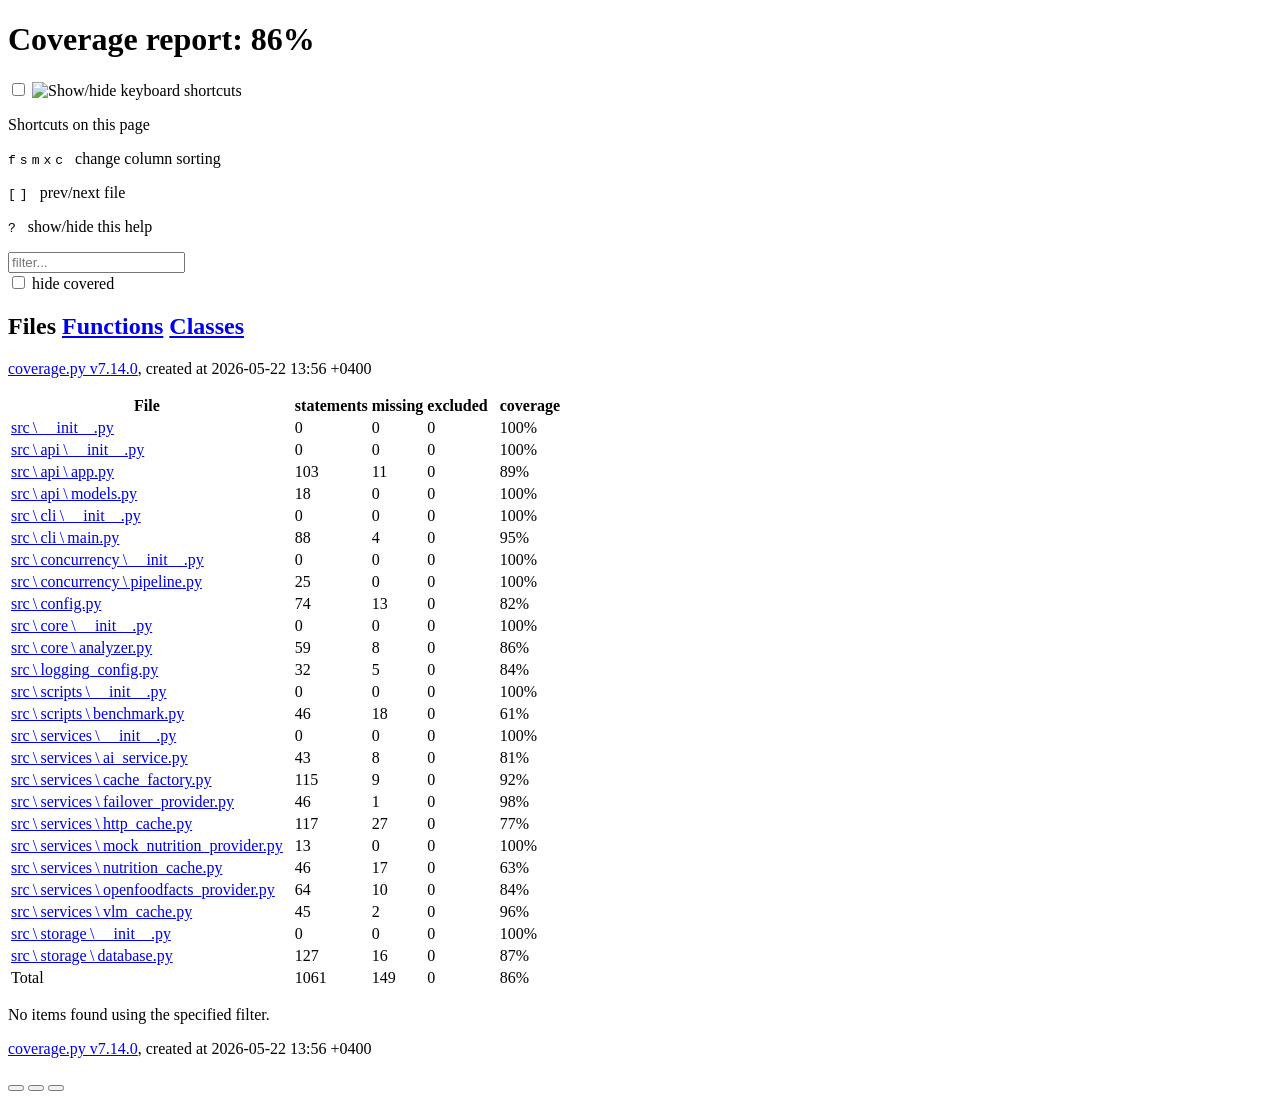
==== web/index.html @ 4e8f41d3 "add coverage report" ====
<!DOCTYPE html>
<html lang="en">
<head>
    <meta http-equiv="Content-Type" content="text/html; charset=utf-8">
    <title>Coverage report</title>
    <link rel="icon" sizes="32x32" href="favicon_32_cb_c827f16f.png">
    <link rel="stylesheet" href="style_cb_5c747636.css" type="text/css">
    <script src="coverage_html_cb_188fc9a4.js" defer></script>
</head>
<body class="indexfile">
<header>
    <div class="content">
        <h1>Coverage report:
            <span class="pc_cov">86%</span>
        </h1>
        <aside id="help_panel_wrapper">
            <input id="help_panel_state" type="checkbox">
            <label for="help_panel_state">
                <img id="keyboard_icon" src="keybd_closed_cb_900cfef5.png" alt="Show/hide keyboard shortcuts">
            </label>
            <div id="help_panel">
                <p class="legend">Shortcuts on this page</p>
                <div class="keyhelp">
                    <p>
                        <kbd>f</kbd>
                        <kbd>s</kbd>
                        <kbd>m</kbd>
                        <kbd>x</kbd>
                        <kbd>c</kbd>
                        &nbsp; change column sorting
                    </p>
                    <p>
                        <kbd>[</kbd>
                        <kbd>]</kbd>
                        &nbsp; prev/next file
                    </p>
                    <p>
                        <kbd>?</kbd> &nbsp; show/hide this help
                    </p>
                </div>
            </div>
        </aside>
        <form id="filter_container">
            <input id="filter" type="text" value="" placeholder="filter...">
            <div>
                <input id="hide100" type="checkbox" >
                <label for="hide100">hide covered</label>
            </div>
        </form>
        <h2>
                <a class="button current">Files</a>
                <a class="button" href="function_index.html">Functions</a>
                <a class="button" href="class_index.html">Classes</a>
        </h2>
        <p class="text">
            <a class="nav" href="https://coverage.readthedocs.io/en/7.14.0">coverage.py v7.14.0</a>,
            created at 2026-05-22 13:56 +0400
        </p>
    </div>
</header>
<main id="index">
    <table class="index" data-sortable>
        <thead>
            <tr class="tablehead" title="Click to sort">
                <th id="file" class="name" aria-sort="none" data-shortcut="f">File<span class="arrows"></span></th>
                <th class="spacer">&nbsp;</th>
                <th id="statements" aria-sort="none" data-default-sort-order="descending" data-shortcut="s">statements<span class="arrows"></span></th>
                <th id="missing" aria-sort="none" data-default-sort-order="descending" data-shortcut="m">missing<span class="arrows"></span></th>
                <th id="excluded" aria-sort="none" data-default-sort-order="descending" data-shortcut="x">excluded<span class="arrows"></span></th>
                <th class="spacer">&nbsp;</th>
                <th id="coverage" aria-sort="none" data-shortcut="c">coverage<span class="arrows"></span></th>
            </tr>
        </thead>
        <tbody>
            <tr class="region">
                <td class="name"><a href="z_145eef247bfb46b6___init___py.html">src&#8201;\&#8201;__init__.py</a></td>
                <td class="spacer">&nbsp;</td>
                <td>0</td>
                <td>0</td>
                <td>0</td>
                <td class="spacer">&nbsp;</td>
                <td data-ratio="0 0">100%</td>
            </tr>
            <tr class="region">
                <td class="name"><a href="z_04e2950766bc0f15___init___py.html">src&#8201;\&#8201;api&#8201;\&#8201;__init__.py</a></td>
                <td class="spacer">&nbsp;</td>
                <td>0</td>
                <td>0</td>
                <td>0</td>
                <td class="spacer">&nbsp;</td>
                <td data-ratio="0 0">100%</td>
            </tr>
            <tr class="region">
                <td class="name"><a href="z_04e2950766bc0f15_app_py.html">src&#8201;\&#8201;api&#8201;\&#8201;app.py</a></td>
                <td class="spacer">&nbsp;</td>
                <td>103</td>
                <td>11</td>
                <td>0</td>
                <td class="spacer">&nbsp;</td>
                <td data-ratio="92 103">89%</td>
            </tr>
            <tr class="region">
                <td class="name"><a href="z_04e2950766bc0f15_models_py.html">src&#8201;\&#8201;api&#8201;\&#8201;models.py</a></td>
                <td class="spacer">&nbsp;</td>
                <td>18</td>
                <td>0</td>
                <td>0</td>
                <td class="spacer">&nbsp;</td>
                <td data-ratio="18 18">100%</td>
            </tr>
            <tr class="region">
                <td class="name"><a href="z_7978cb613e5c7367___init___py.html">src&#8201;\&#8201;cli&#8201;\&#8201;__init__.py</a></td>
                <td class="spacer">&nbsp;</td>
                <td>0</td>
                <td>0</td>
                <td>0</td>
                <td class="spacer">&nbsp;</td>
                <td data-ratio="0 0">100%</td>
            </tr>
            <tr class="region">
                <td class="name"><a href="z_7978cb613e5c7367_main_py.html">src&#8201;\&#8201;cli&#8201;\&#8201;main.py</a></td>
                <td class="spacer">&nbsp;</td>
                <td>88</td>
                <td>4</td>
                <td>0</td>
                <td class="spacer">&nbsp;</td>
                <td data-ratio="84 88">95%</td>
            </tr>
            <tr class="region">
                <td class="name"><a href="z_fb70e08d2b0935b2___init___py.html">src&#8201;\&#8201;concurrency&#8201;\&#8201;__init__.py</a></td>
                <td class="spacer">&nbsp;</td>
                <td>0</td>
                <td>0</td>
                <td>0</td>
                <td class="spacer">&nbsp;</td>
                <td data-ratio="0 0">100%</td>
            </tr>
            <tr class="region">
                <td class="name"><a href="z_fb70e08d2b0935b2_pipeline_py.html">src&#8201;\&#8201;concurrency&#8201;\&#8201;pipeline.py</a></td>
                <td class="spacer">&nbsp;</td>
                <td>25</td>
                <td>0</td>
                <td>0</td>
                <td class="spacer">&nbsp;</td>
                <td data-ratio="25 25">100%</td>
            </tr>
            <tr class="region">
                <td class="name"><a href="z_145eef247bfb46b6_config_py.html">src&#8201;\&#8201;config.py</a></td>
                <td class="spacer">&nbsp;</td>
                <td>74</td>
                <td>13</td>
                <td>0</td>
                <td class="spacer">&nbsp;</td>
                <td data-ratio="61 74">82%</td>
            </tr>
            <tr class="region">
                <td class="name"><a href="z_ce21df766c911d41___init___py.html">src&#8201;\&#8201;core&#8201;\&#8201;__init__.py</a></td>
                <td class="spacer">&nbsp;</td>
                <td>0</td>
                <td>0</td>
                <td>0</td>
                <td class="spacer">&nbsp;</td>
                <td data-ratio="0 0">100%</td>
            </tr>
            <tr class="region">
                <td class="name"><a href="z_ce21df766c911d41_analyzer_py.html">src&#8201;\&#8201;core&#8201;\&#8201;analyzer.py</a></td>
                <td class="spacer">&nbsp;</td>
                <td>59</td>
                <td>8</td>
                <td>0</td>
                <td class="spacer">&nbsp;</td>
                <td data-ratio="51 59">86%</td>
            </tr>
            <tr class="region">
                <td class="name"><a href="z_145eef247bfb46b6_logging_config_py.html">src&#8201;\&#8201;logging_config.py</a></td>
                <td class="spacer">&nbsp;</td>
                <td>32</td>
                <td>5</td>
                <td>0</td>
                <td class="spacer">&nbsp;</td>
                <td data-ratio="27 32">84%</td>
            </tr>
            <tr class="region">
                <td class="name"><a href="z_fa000675cb663943___init___py.html">src&#8201;\&#8201;scripts&#8201;\&#8201;__init__.py</a></td>
                <td class="spacer">&nbsp;</td>
                <td>0</td>
                <td>0</td>
                <td>0</td>
                <td class="spacer">&nbsp;</td>
                <td data-ratio="0 0">100%</td>
            </tr>
            <tr class="region">
                <td class="name"><a href="z_fa000675cb663943_benchmark_py.html">src&#8201;\&#8201;scripts&#8201;\&#8201;benchmark.py</a></td>
                <td class="spacer">&nbsp;</td>
                <td>46</td>
                <td>18</td>
                <td>0</td>
                <td class="spacer">&nbsp;</td>
                <td data-ratio="28 46">61%</td>
            </tr>
            <tr class="region">
                <td class="name"><a href="z_33ea1954bbe60e2e___init___py.html">src&#8201;\&#8201;services&#8201;\&#8201;__init__.py</a></td>
                <td class="spacer">&nbsp;</td>
                <td>0</td>
                <td>0</td>
                <td>0</td>
                <td class="spacer">&nbsp;</td>
                <td data-ratio="0 0">100%</td>
            </tr>
            <tr class="region">
                <td class="name"><a href="z_33ea1954bbe60e2e_ai_service_py.html">src&#8201;\&#8201;services&#8201;\&#8201;ai_service.py</a></td>
                <td class="spacer">&nbsp;</td>
                <td>43</td>
                <td>8</td>
                <td>0</td>
                <td class="spacer">&nbsp;</td>
                <td data-ratio="35 43">81%</td>
            </tr>
            <tr class="region">
                <td class="name"><a href="z_33ea1954bbe60e2e_cache_factory_py.html">src&#8201;\&#8201;services&#8201;\&#8201;cache_factory.py</a></td>
                <td class="spacer">&nbsp;</td>
                <td>115</td>
                <td>9</td>
                <td>0</td>
                <td class="spacer">&nbsp;</td>
                <td data-ratio="106 115">92%</td>
            </tr>
            <tr class="region">
                <td class="name"><a href="z_33ea1954bbe60e2e_failover_provider_py.html">src&#8201;\&#8201;services&#8201;\&#8201;failover_provider.py</a></td>
                <td class="spacer">&nbsp;</td>
                <td>46</td>
                <td>1</td>
                <td>0</td>
                <td class="spacer">&nbsp;</td>
                <td data-ratio="45 46">98%</td>
            </tr>
            <tr class="region">
                <td class="name"><a href="z_33ea1954bbe60e2e_http_cache_py.html">src&#8201;\&#8201;services&#8201;\&#8201;http_cache.py</a></td>
                <td class="spacer">&nbsp;</td>
                <td>117</td>
                <td>27</td>
                <td>0</td>
                <td class="spacer">&nbsp;</td>
                <td data-ratio="90 117">77%</td>
            </tr>
            <tr class="region">
                <td class="name"><a href="z_33ea1954bbe60e2e_mock_nutrition_provider_py.html">src&#8201;\&#8201;services&#8201;\&#8201;mock_nutrition_provider.py</a></td>
                <td class="spacer">&nbsp;</td>
                <td>13</td>
                <td>0</td>
                <td>0</td>
                <td class="spacer">&nbsp;</td>
                <td data-ratio="13 13">100%</td>
            </tr>
            <tr class="region">
                <td class="name"><a href="z_33ea1954bbe60e2e_nutrition_cache_py.html">src&#8201;\&#8201;services&#8201;\&#8201;nutrition_cache.py</a></td>
                <td class="spacer">&nbsp;</td>
                <td>46</td>
                <td>17</td>
                <td>0</td>
                <td class="spacer">&nbsp;</td>
                <td data-ratio="29 46">63%</td>
            </tr>
            <tr class="region">
                <td class="name"><a href="z_33ea1954bbe60e2e_openfoodfacts_provider_py.html">src&#8201;\&#8201;services&#8201;\&#8201;openfoodfacts_provider.py</a></td>
                <td class="spacer">&nbsp;</td>
                <td>64</td>
                <td>10</td>
                <td>0</td>
                <td class="spacer">&nbsp;</td>
                <td data-ratio="54 64">84%</td>
            </tr>
            <tr class="region">
                <td class="name"><a href="z_33ea1954bbe60e2e_vlm_cache_py.html">src&#8201;\&#8201;services&#8201;\&#8201;vlm_cache.py</a></td>
                <td class="spacer">&nbsp;</td>
                <td>45</td>
                <td>2</td>
                <td>0</td>
                <td class="spacer">&nbsp;</td>
                <td data-ratio="43 45">96%</td>
            </tr>
            <tr class="region">
                <td class="name"><a href="z_be33447ec0521d52___init___py.html">src&#8201;\&#8201;storage&#8201;\&#8201;__init__.py</a></td>
                <td class="spacer">&nbsp;</td>
                <td>0</td>
                <td>0</td>
                <td>0</td>
                <td class="spacer">&nbsp;</td>
                <td data-ratio="0 0">100%</td>
            </tr>
            <tr class="region">
                <td class="name"><a href="z_be33447ec0521d52_database_py.html">src&#8201;\&#8201;storage&#8201;\&#8201;database.py</a></td>
                <td class="spacer">&nbsp;</td>
                <td>127</td>
                <td>16</td>
                <td>0</td>
                <td class="spacer">&nbsp;</td>
                <td data-ratio="111 127">87%</td>
            </tr>
        </tbody>
        <tfoot>
            <tr class="total">
                <td class="name">Total</td>
                <td class="spacer">&nbsp;</td>
                <td>1061</td>
                <td>149</td>
                <td>0</td>
                <td class="spacer">&nbsp;</td>
                <td data-ratio="912 1061">86%</td>
            </tr>
        </tfoot>
    </table>
    <p id="no_rows">
        No items found using the specified filter.
    </p>
</main>
<footer>
    <div class="content">
        <p>
            <a class="nav" href="https://coverage.readthedocs.io/en/7.14.0">coverage.py v7.14.0</a>,
            created at 2026-05-22 13:56 +0400
        </p>
    </div>
    <aside class="hidden">
        <a id="prevFileLink" class="nav" href="z_be33447ec0521d52_database_py.html"></a>
        <a id="nextFileLink" class="nav" href="z_145eef247bfb46b6___init___py.html"></a>
        <button type="button" class="button_prev_file" data-shortcut="["></button>
        <button type="button" class="button_next_file" data-shortcut="]"></button>
        <button type="button" class="button_show_hide_help" data-shortcut="?"></button>
    </aside>
</footer>
</body>
</html>
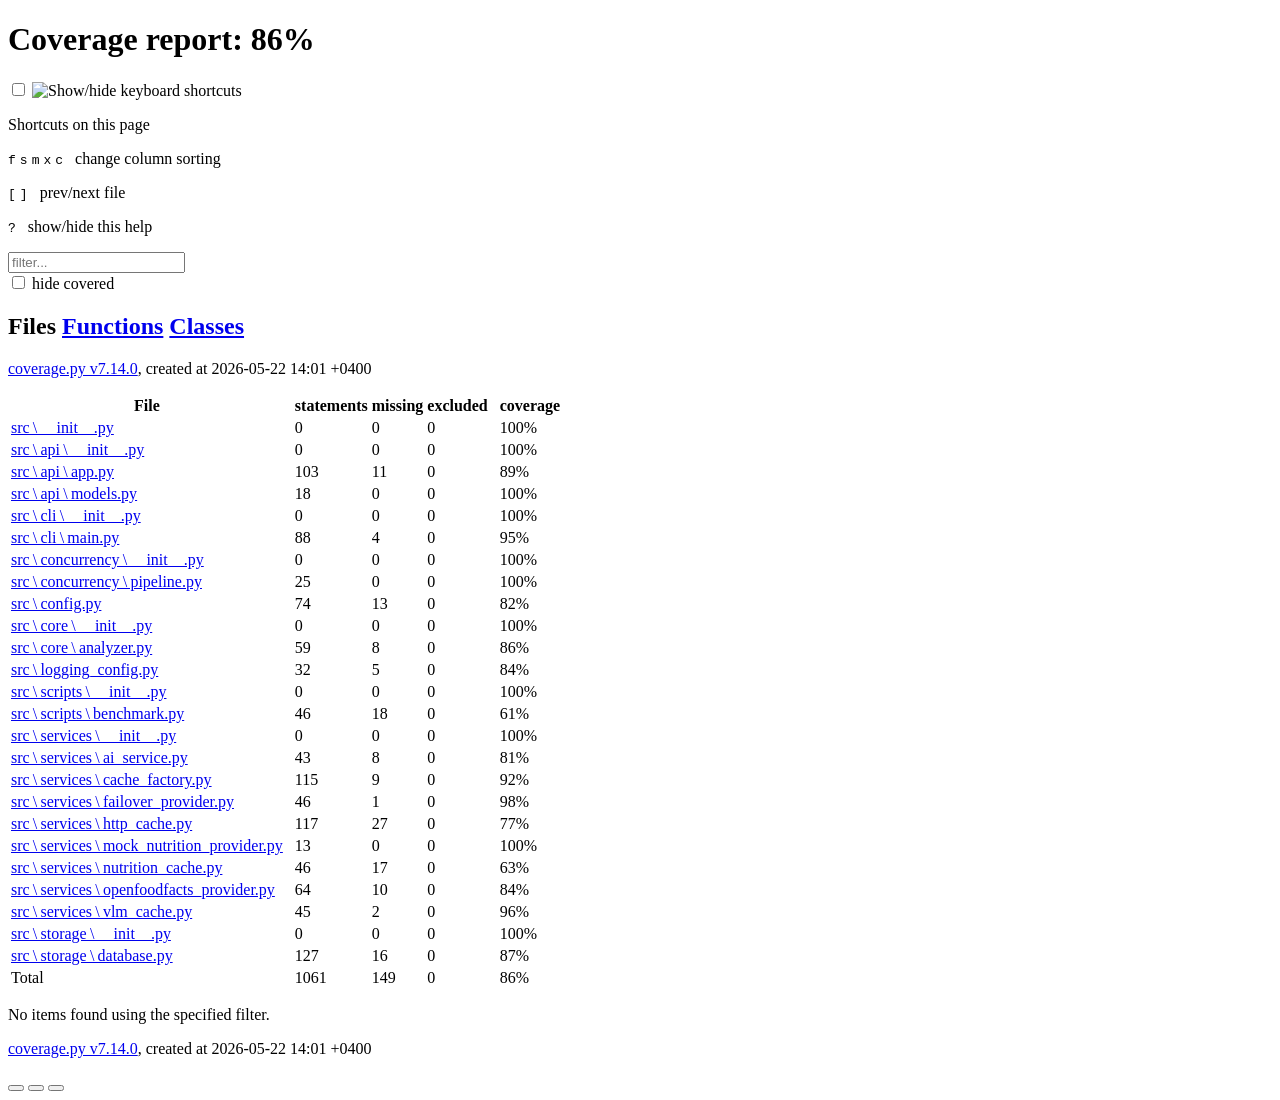
==== commit c0177763: "Merge pull request #21 from baiiraam/helper Helper" ====
--- a/web/index.html
+++ b/web/index.html
@@ -54,7 +54,7 @@
         </h2>
         <p class="text">
             <a class="nav" href="https://coverage.readthedocs.io/en/7.14.0">coverage.py v7.14.0</a>,
-            created at 2026-05-22 13:56 +0400
+            created at 2026-05-22 14:01 +0400
         </p>
     </div>
 </header>
@@ -318,7 +318,7 @@
     <div class="content">
         <p>
             <a class="nav" href="https://coverage.readthedocs.io/en/7.14.0">coverage.py v7.14.0</a>,
-            created at 2026-05-22 13:56 +0400
+            created at 2026-05-22 14:01 +0400
         </p>
     </div>
     <aside class="hidden">
